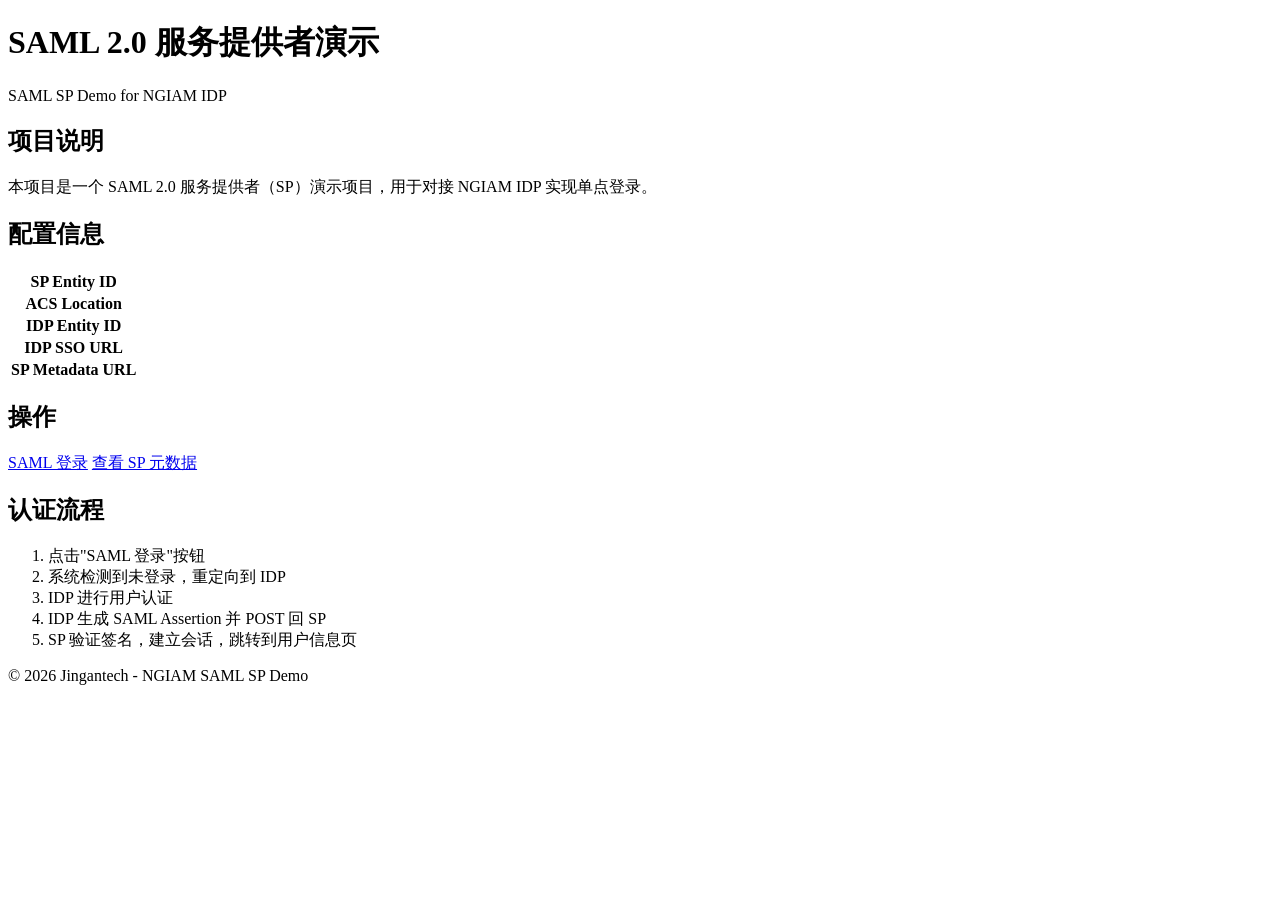
==== src/main/resources/templates/index.html @ 4c301bb8 "first commit" ====
<!DOCTYPE html>
<html xmlns:th="http://www.thymeleaf.org">
<head>
    <meta charset="UTF-8">
    <meta name="viewport" content="width=device-width, initial-scale=1.0">
    <title>SAML SP Demo - 首页</title>
    <link rel="stylesheet" th:href="@{/css/style.css}">
</head>
<body>
    <div class="container">
        <header>
            <h1>SAML 2.0 服务提供者演示</h1>
            <p>SAML SP Demo for NGIAM IDP</p>
        </header>

        <main>
            <section class="info-section">
                <h2>项目说明</h2>
                <p>本项目是一个 SAML 2.0 服务提供者（SP）演示项目，用于对接 NGIAM IDP 实现单点登录。</p>
            </section>

            <section class="config-section">
                <h2>配置信息</h2>
                <table class="config-table">
                    <tr>
                        <th>SP Entity ID</th>
                        <td th:text="${spEntityId}"></td>
                    </tr>
                    <tr>
                        <th>ACS Location</th>
                        <td th:text="${spAcsLocation}"></td>
                    </tr>
                    <tr>
                        <th>IDP Entity ID</th>
                        <td th:text="${idpEntityId}"></td>
                    </tr>
                    <tr>
                        <th>IDP SSO URL</th>
                        <td th:text="${idpSsoUrl}"></td>
                    </tr>
                    <tr>
                        <th>SP Metadata URL</th>
                        <td><a href="/saml/metadata" target="_blank" th:text="${spMetadataUrl}"></a></td>
                    </tr>
                </table>
            </section>

            <section class="action-section">
                <h2>操作</h2>
                <div class="button-group">
                    <a href="/user" class="btn btn-primary">SAML 登录</a>
                    <a href="/saml/metadata" target="_blank" class="btn btn-secondary">查看 SP 元数据</a>
                </div>
            </section>

            <section class="flow-section">
                <h2>认证流程</h2>
                <ol class="flow-list">
                    <li>点击"SAML 登录"按钮</li>
                    <li>系统检测到未登录，重定向到 IDP</li>
                    <li>IDP 进行用户认证</li>
                    <li>IDP 生成 SAML Assertion 并 POST 回 SP</li>
                    <li>SP 验证签名，建立会话，跳转到用户信息页</li>
                </ol>
            </section>
        </main>

        <footer>
            <p>&copy; 2026 Jingantech - NGIAM SAML SP Demo</p>
        </footer>
    </div>
</body>
</html>
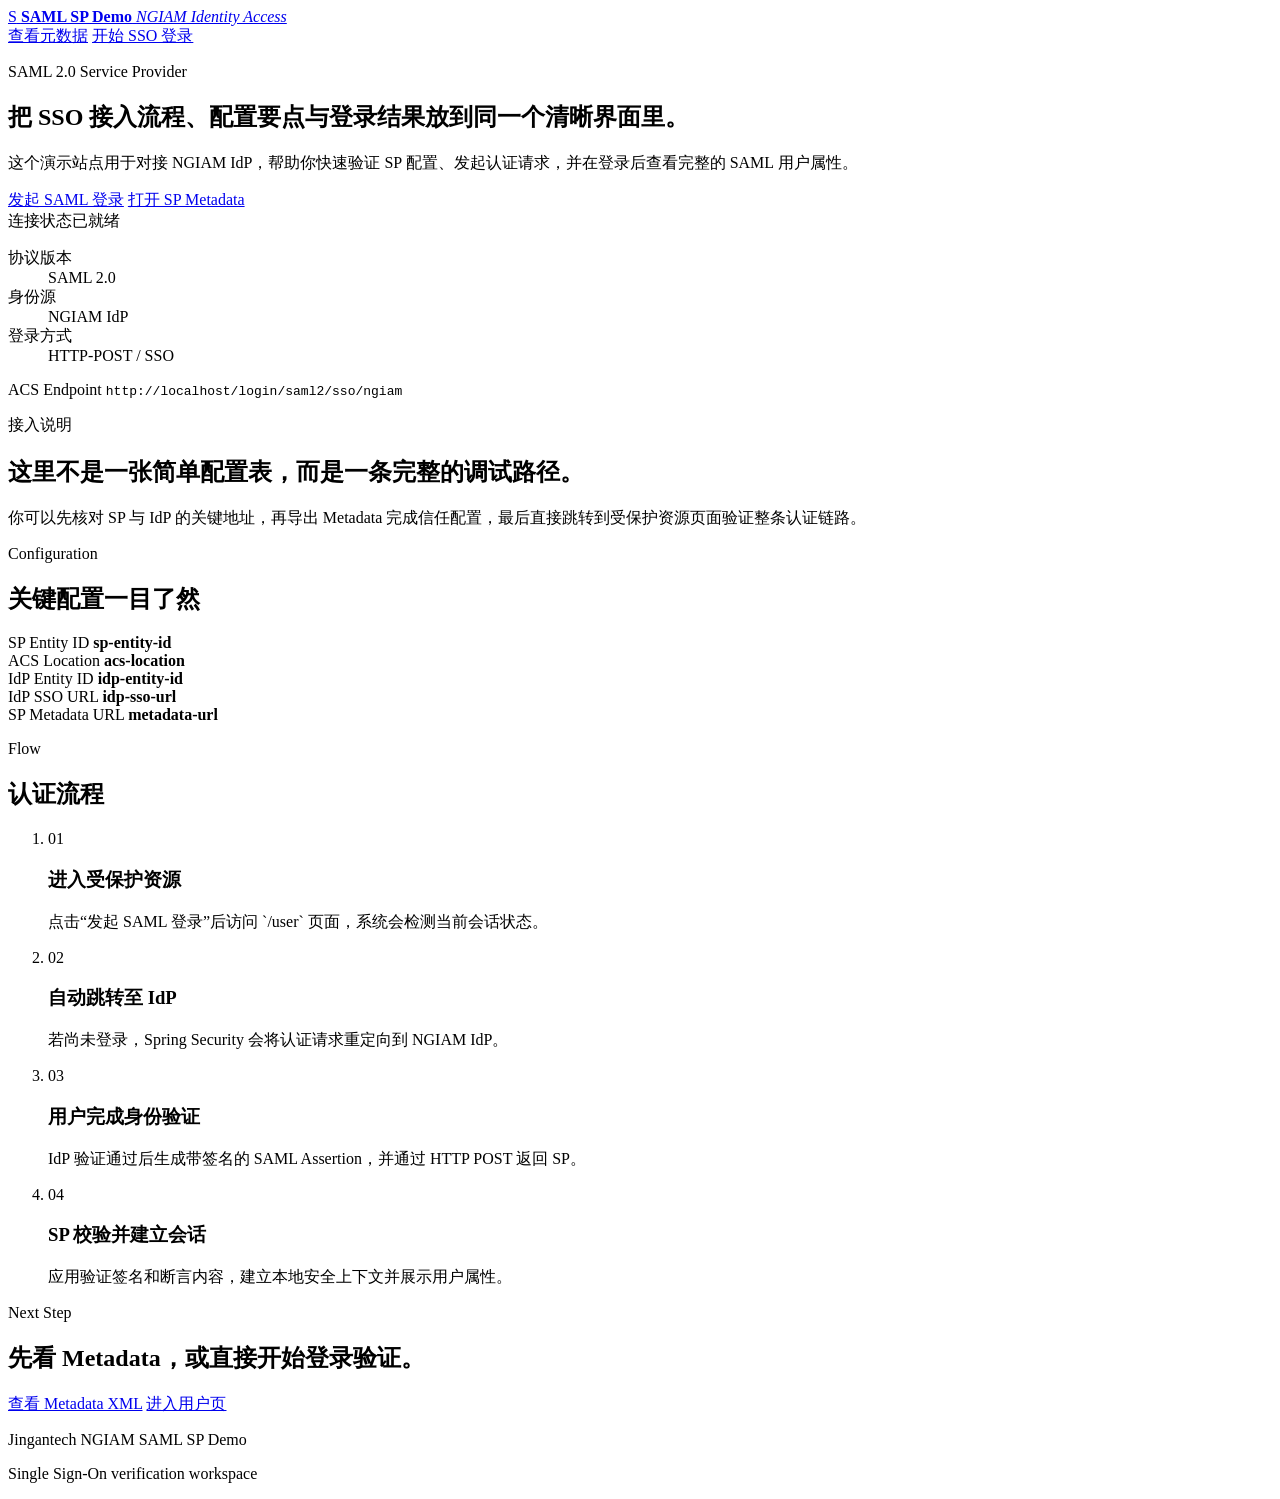
==== commit 3e79c741: "修改" ====
--- a/src/main/resources/templates/index.html
+++ b/src/main/resources/templates/index.html
@@ -1,72 +1,163 @@
 <!DOCTYPE html>
-<html xmlns:th="http://www.thymeleaf.org">
+<html lang="zh-CN" xmlns:th="http://www.thymeleaf.org">
 <head>
     <meta charset="UTF-8">
     <meta name="viewport" content="width=device-width, initial-scale=1.0">
     <title>SAML SP Demo - 首页</title>
     <link rel="stylesheet" th:href="@{/css/style.css}">
 </head>
-<body>
-    <div class="container">
-        <header>
-            <h1>SAML 2.0 服务提供者演示</h1>
-            <p>SAML SP Demo for NGIAM IDP</p>
+<body class="page-home">
+    <div class="site-shell">
+        <div class="page-noise"></div>
+        <header class="hero hero-home">
+            <nav class="topbar">
+                <a class="brand" href="/">
+                    <span class="brand-mark">S</span>
+                    <span class="brand-copy">
+                        <strong>SAML SP Demo</strong>
+                        <em>NGIAM Identity Access</em>
+                    </span>
+                </a>
+                <div class="topbar-actions">
+                    <a href="/saml/metadata" class="btn btn-ghost" target="_blank" rel="noreferrer">查看元数据</a>
+                    <a href="/user" class="btn btn-primary">开始 SSO 登录</a>
+                </div>
+            </nav>
+
+            <div class="hero-grid">
+                <section class="hero-copy">
+                    <p class="eyebrow">SAML 2.0 Service Provider</p>
+                    <h1>把 SSO 接入流程、配置要点与登录结果放到同一个清晰界面里。</h1>
+                    <p class="hero-text">
+                        这个演示站点用于对接 NGIAM IdP，帮助你快速验证 SP 配置、发起认证请求，并在登录后查看完整的 SAML 用户属性。
+                    </p>
+                    <div class="button-group">
+                        <a href="/user" class="btn btn-primary">发起 SAML 登录</a>
+                        <a href="/saml/metadata" class="btn btn-secondary" target="_blank" rel="noreferrer">打开 SP Metadata</a>
+                    </div>
+                </section>
+
+                <aside class="hero-panel">
+                    <div class="signal-line">
+                        <span class="signal-dot"></span>
+                        <span>连接状态已就绪</span>
+                    </div>
+                    <dl class="hero-stats">
+                        <div>
+                            <dt>协议版本</dt>
+                            <dd>SAML 2.0</dd>
+                        </div>
+                        <div>
+                            <dt>身份源</dt>
+                            <dd>NGIAM IdP</dd>
+                        </div>
+                        <div>
+                            <dt>登录方式</dt>
+                            <dd>HTTP-POST / SSO</dd>
+                        </div>
+                    </dl>
+                    <div class="hero-code">
+                        <span class="hero-code-label">ACS Endpoint</span>
+                        <code th:text="${spAcsLocation}">http://localhost/login/saml2/sso/ngiam</code>
+                    </div>
+                </aside>
+            </div>
         </header>
 
-        <main>
-            <section class="info-section">
-                <h2>项目说明</h2>
-                <p>本项目是一个 SAML 2.0 服务提供者（SP）演示项目，用于对接 NGIAM IDP 实现单点登录。</p>
+        <main class="content-stack">
+            <section class="section-block intro-strip">
+                <div>
+                    <p class="section-kicker">接入说明</p>
+                    <h2>这里不是一张简单配置表，而是一条完整的调试路径。</h2>
+                </div>
+                <p>
+                    你可以先核对 SP 与 IdP 的关键地址，再导出 Metadata 完成信任配置，最后直接跳转到受保护资源页面验证整条认证链路。
+                </p>
             </section>
 
-            <section class="config-section">
-                <h2>配置信息</h2>
-                <table class="config-table">
-                    <tr>
-                        <th>SP Entity ID</th>
-                        <td th:text="${spEntityId}"></td>
-                    </tr>
-                    <tr>
-                        <th>ACS Location</th>
-                        <td th:text="${spAcsLocation}"></td>
-                    </tr>
-                    <tr>
-                        <th>IDP Entity ID</th>
-                        <td th:text="${idpEntityId}"></td>
-                    </tr>
-                    <tr>
-                        <th>IDP SSO URL</th>
-                        <td th:text="${idpSsoUrl}"></td>
-                    </tr>
-                    <tr>
-                        <th>SP Metadata URL</th>
-                        <td><a href="/saml/metadata" target="_blank" th:text="${spMetadataUrl}"></a></td>
-                    </tr>
-                </table>
-            </section>
-
-            <section class="action-section">
-                <h2>操作</h2>
-                <div class="button-group">
-                    <a href="/user" class="btn btn-primary">SAML 登录</a>
-                    <a href="/saml/metadata" target="_blank" class="btn btn-secondary">查看 SP 元数据</a>
+            <section class="section-block config-layout">
+                <div class="section-heading">
+                    <p class="section-kicker">Configuration</p>
+                    <h2>关键配置一目了然</h2>
+                </div>
+                <div class="definition-grid">
+                    <article class="definition-item">
+                        <span>SP Entity ID</span>
+                        <strong th:text="${spEntityId}">sp-entity-id</strong>
+                    </article>
+                    <article class="definition-item">
+                        <span>ACS Location</span>
+                        <strong th:text="${spAcsLocation}">acs-location</strong>
+                    </article>
+                    <article class="definition-item">
+                        <span>IdP Entity ID</span>
+                        <strong th:text="${idpEntityId}">idp-entity-id</strong>
+                    </article>
+                    <article class="definition-item">
+                        <span>IdP SSO URL</span>
+                        <strong th:text="${idpSsoUrl}">idp-sso-url</strong>
+                    </article>
+                    <article class="definition-item definition-item-wide">
+                        <span>SP Metadata URL</span>
+                        <strong>
+                            <a th:href="${spMetadataUrl}" th:text="${spMetadataUrl}" target="_blank" rel="noreferrer">metadata-url</a>
+                        </strong>
+                    </article>
                 </div>
             </section>
 
-            <section class="flow-section">
-                <h2>认证流程</h2>
-                <ol class="flow-list">
-                    <li>点击"SAML 登录"按钮</li>
-                    <li>系统检测到未登录，重定向到 IDP</li>
-                    <li>IDP 进行用户认证</li>
-                    <li>IDP 生成 SAML Assertion 并 POST 回 SP</li>
-                    <li>SP 验证签名，建立会话，跳转到用户信息页</li>
+            <section class="section-block process-layout">
+                <div class="section-heading">
+                    <p class="section-kicker">Flow</p>
+                    <h2>认证流程</h2>
+                </div>
+                <ol class="timeline">
+                    <li>
+                        <span>01</span>
+                        <div>
+                            <h3>进入受保护资源</h3>
+                            <p>点击“发起 SAML 登录”后访问 `/user` 页面，系统会检测当前会话状态。</p>
+                        </div>
+                    </li>
+                    <li>
+                        <span>02</span>
+                        <div>
+                            <h3>自动跳转至 IdP</h3>
+                            <p>若尚未登录，Spring Security 会将认证请求重定向到 NGIAM IdP。</p>
+                        </div>
+                    </li>
+                    <li>
+                        <span>03</span>
+                        <div>
+                            <h3>用户完成身份验证</h3>
+                            <p>IdP 验证通过后生成带签名的 SAML Assertion，并通过 HTTP POST 返回 SP。</p>
+                        </div>
+                    </li>
+                    <li>
+                        <span>04</span>
+                        <div>
+                            <h3>SP 校验并建立会话</h3>
+                            <p>应用验证签名和断言内容，建立本地安全上下文并展示用户属性。</p>
+                        </div>
+                    </li>
                 </ol>
+            </section>
+
+            <section class="section-block cta-band">
+                <div>
+                    <p class="section-kicker">Next Step</p>
+                    <h2>先看 Metadata，或直接开始登录验证。</h2>
+                </div>
+                <div class="button-group">
+                    <a href="/saml/metadata" class="btn btn-secondary" target="_blank" rel="noreferrer">查看 Metadata XML</a>
+                    <a href="/user" class="btn btn-primary">进入用户页</a>
+                </div>
             </section>
         </main>
 
-        <footer>
-            <p>&copy; 2026 Jingantech - NGIAM SAML SP Demo</p>
+        <footer class="site-footer">
+            <p>Jingantech NGIAM SAML SP Demo</p>
+            <p>Single Sign-On verification workspace</p>
         </footer>
     </div>
 </body>
